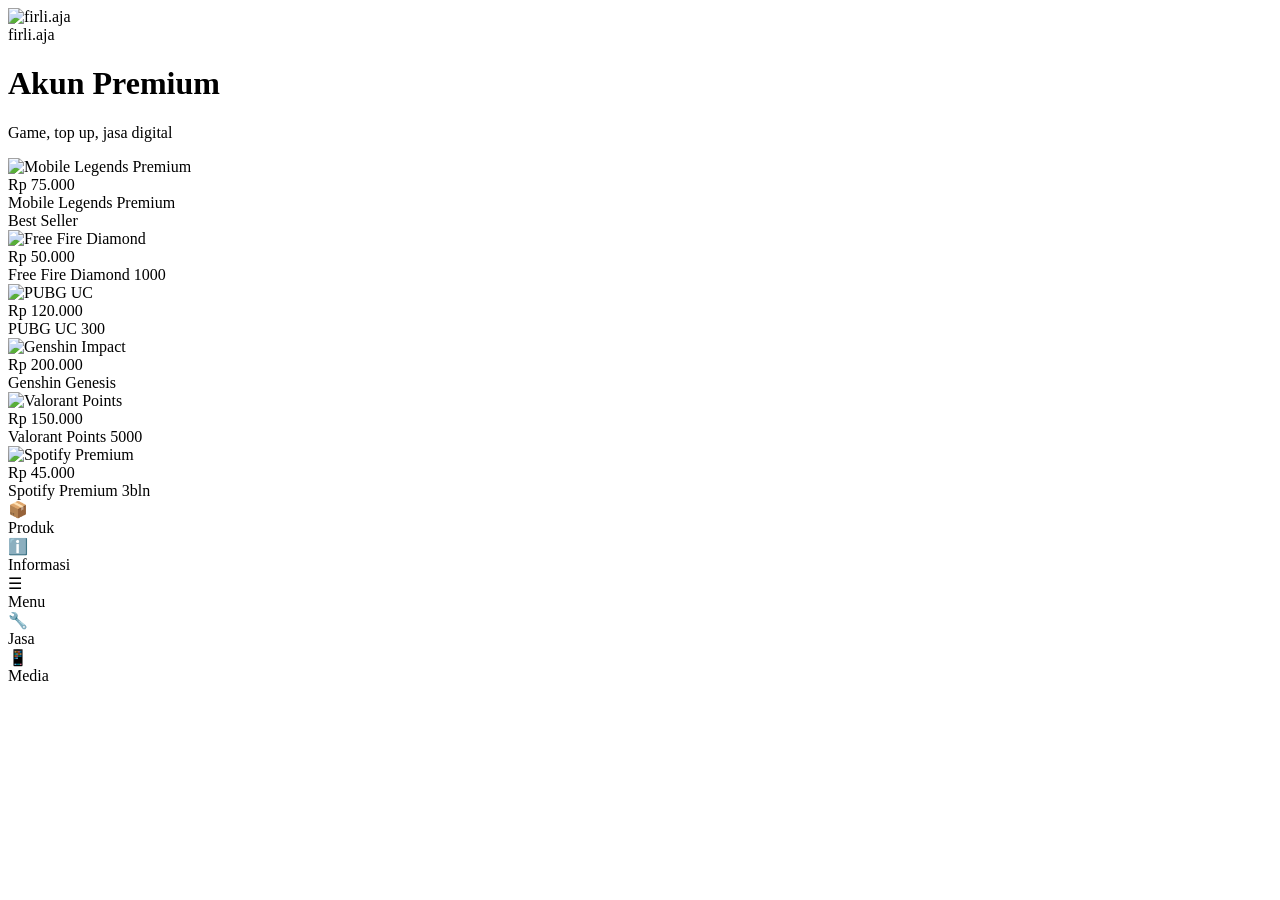
==== index.html @ 156f0d94 "Create index.html" ====
<!DOCTYPE html>
<html lang="id">
<head>
    <meta charset="UTF-8">
    <meta name="viewport" content="width=device-width, initial-scale=1.0">
    <title>firli.aja - Jual Akun Premium</title>
    <meta name="description" content="Jual akun premium, top up game, dan jasa digital terpercaya">
    <link rel="preconnect" href="https://fonts.googleapis.com">
    <link rel="preconnect" href="https://fonts.gstatic.com" crossorigin>
    <link href="https://fonts.googleapis.com/css2?family=Inter:wght@300;400;500;600&display=swap" rel="stylesheet">
    <link rel="stylesheet" href="css/style.css">
</head>
<body>
    <header class="header">
        <div class="header-container">
            <div class="logo">
                <img src="LINK_LOGO_DISINI" alt="firli.aja" class="logo-img">
            </div>
            <div class="site-name">firli.aja</div>
        </div>
    </header>

    <main class="main-content">
        <div class="hero">
            <h1 class="hero-title">Akun Premium</h1>
            <p class="hero-subtitle">Game, top up, jasa digital</p>
        </div>

        <div class="products-grid">
            <div class="product-card">
                <div class="product-image">
                    <img src="LINK_GAMBAR_MOBILE_LEGENDS_DISINI" alt="Mobile Legends Premium">
                </div>
                <div class="product-info">
                    <div class="product-price">Rp 75.000</div>
                    <div class="product-name">Mobile Legends Premium</div>
                </div>
            </div>

            <div class="product-card bestseller">
                <div class="product-badge">Best Seller</div>
                <div class="product-image">
                    <img src="LINK_GAMBAR_FF_DISINI" alt="Free Fire Diamond">
                </div>
                <div class="product-info">
                    <div class="product-price">Rp 50.000</div>
                    <div class="product-name">Free Fire Diamond 1000</div>
                </div>
            </div>

            <div class="product-card">
                <div class="product-image">
                    <img src="LINK_GAMBAR_PUBG_DISINI" alt="PUBG UC">
                </div>
                <div class="product-info">
                    <div class="product-price">Rp 120.000</div>
                    <div class="product-name">PUBG UC 300</div>
                </div>
            </div>

            <div class="product-card">
                <div class="product-image">
                    <img src="LINK_GAMBAR_GENSIN_DISINI" alt="Genshin Impact">
                </div>
                <div class="product-info">
                    <div class="product-price">Rp 200.000</div>
                    <div class="product-name">Genshin Genesis</div>
                </div>
            </div>

            <div class="product-card">
                <div class="product-image">
                    <img src="LINK_GAMBAR_VALORANT_DISINI" alt="Valorant Points">
                </div>
                <div class="product-info">
                    <div class="product-price">Rp 150.000</div>
                    <div class="product-name">Valorant Points 5000</div>
                </div>
            </div>

            <div class="product-card">
                <div class="product-image">
                    <img src="LINK_GAMBAR_SPOTIFY_DISINI" alt="Spotify Premium">
                </div>
                <div class="product-info">
                    <div class="product-price">Rp 45.000</div>
                    <div class="product-name">Spotify Premium 3bln</div>
                </div>
            </div>
        </div>
    </main>

    <nav class="navbar">
        <div class="nav-item active" data-page="index">
            <div class="nav-icon">📦</div>
            <span>Produk</span>
        </div>
        <div class="nav-item" data-page="informasi">
            <div class="nav-icon">ℹ️</div>
            <span>Informasi</span>
        </div>
        <div class="nav-item" data-page="menu">
            <div class="nav-icon">☰</div>
            <span>Menu</span>
        </div>
        <div class="nav-item" data-page="jasa">
            <div class="nav-icon">🔧</div>
            <span>Jasa</span>
        </div>
        <div class="nav-item" data-page="media">
            <div class="nav-icon">📱</div>
            <span>Media</span>
        </div>
    </nav>

    <script src="js/script.js"></script>
</body>
</html>
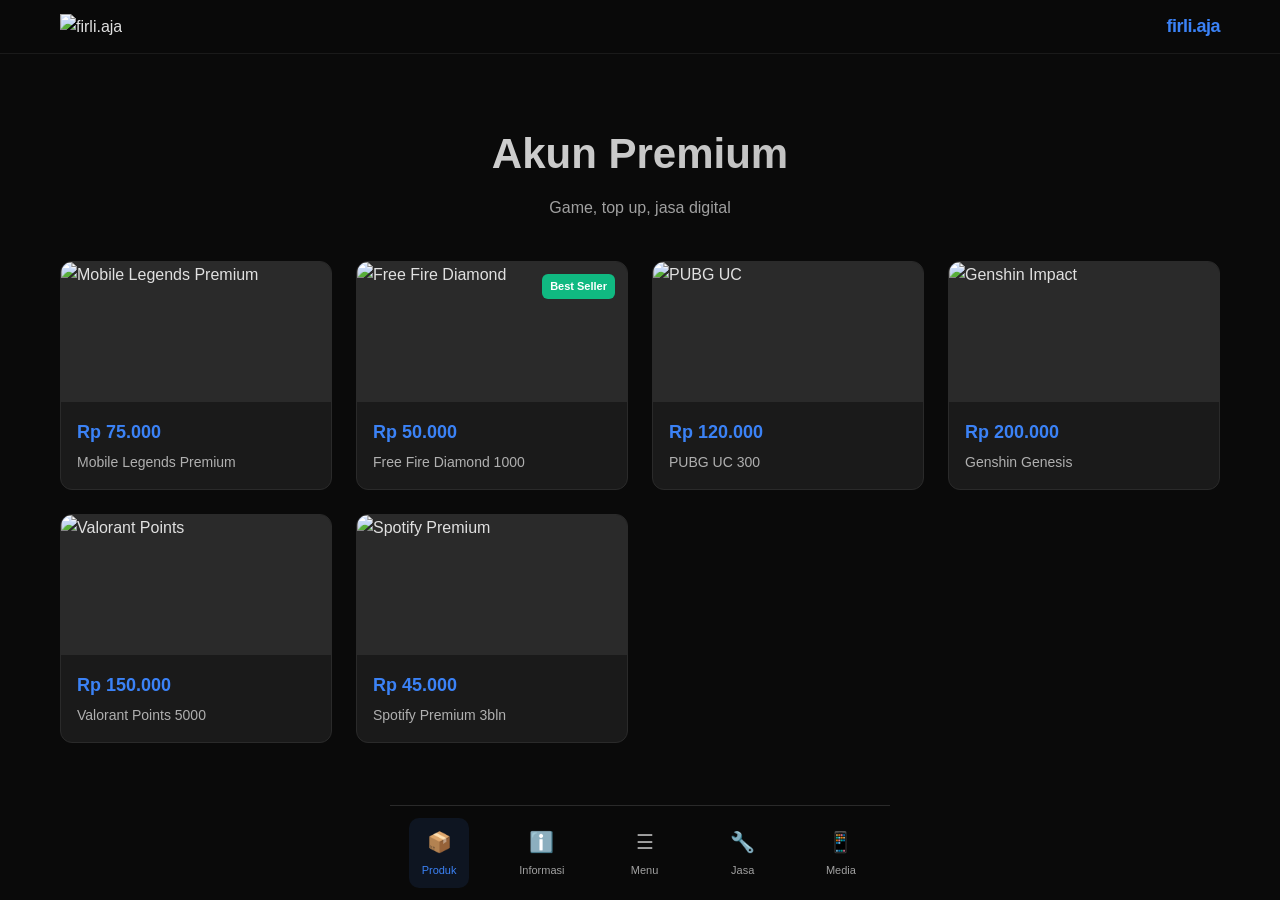
==== commit 7d742b55: "Update index.html" ====
--- a/index.html
+++ b/index.html
@@ -3,7 +3,7 @@
 <head>
     <meta charset="UTF-8">
     <meta name="viewport" content="width=device-width, initial-scale=1.0">
-    <title>firli.aja - Jual Akun Premium</title>
+    <title>firli.aja - Akun Premium</title>
     <meta name="description" content="Jual akun premium, top up game, dan jasa digital terpercaya">
     <link rel="preconnect" href="https://fonts.googleapis.com">
     <link rel="preconnect" href="https://fonts.gstatic.com" crossorigin>
--- a/css/style.css
+++ b/css/style.css
@@ -0,0 +1,417 @@
+* {
+    margin: 0;
+    padding: 0;
+    box-sizing: border-box;
+}
+
+body {
+    font-family: 'Inter', sans-serif;
+    background: #0a0a0a;
+    color: #e0e0e0;
+    line-height: 1.6;
+    overflow-x: hidden;
+    scroll-behavior: smooth;
+}
+
+.header {
+    position: fixed;
+    top: 0;
+    left: 0;
+    right: 0;
+    background: rgba(10, 10, 10, 0.95);
+    backdrop-filter: blur(10px);
+    z-index: 1000;
+    padding: 12px 0;
+    border-bottom: 1px solid #1a1a1a;
+}
+
+.header-container {
+    max-width: 1200px;
+    margin: 0 auto;
+    padding: 0 20px;
+    display: flex;
+    align-items: center;
+    justify-content: space-between;
+}
+
+.logo-img {
+    height: 32px;
+    width: auto;
+}
+
+.site-name {
+    font-size: 18px;
+    font-weight: 600;
+    color: #3b82f6;
+    letter-spacing: -0.5px;
+}
+
+.main-content {
+    margin-top: 80px;
+    padding-bottom: 100px;
+    min-height: calc(100vh - 180px);
+}
+
+.hero, .page-header {
+    text-align: center;
+    padding: 40px 20px;
+}
+
+.hero-title, .page-header h1 {
+    font-size: clamp(28px, 5vw, 42px);
+    font-weight: 600;
+    margin-bottom: 8px;
+    background: linear-gradient(135deg, #e0e0e0 0%, #b0b0b0 100%);
+    -webkit-background-clip: text;
+    -webkit-text-fill-color: transparent;
+    background-clip: text;
+}
+
+.hero-subtitle, .page-subtitle {
+    font-size: 16px;
+    color: #a0a0a0;
+    font-weight: 400;
+}
+
+/* Products Grid */
+.products-grid {
+    max-width: 1200px;
+    margin: 0 auto;
+    padding: 0 20px;
+    display: grid;
+    grid-template-columns: repeat(auto-fit, minmax(160px, 1fr));
+    gap: 20px;
+}
+
+.product-card {
+    position: relative;
+    background: #1a1a1a;
+    border-radius: 12px;
+    overflow: hidden;
+    transition: all 0.2s ease;
+    cursor: pointer;
+    border: 1px solid #2a2a2a;
+}
+
+.product-card:hover {
+    transform: translateY(-4px);
+    border-color: #3b82f6;
+    box-shadow: 0 12px 32px rgba(59, 130, 246, 0.15);
+}
+
+.product-image {
+    height: 140px;
+    overflow: hidden;
+    background: #2a2a2a;
+}
+
+.product-image img {
+    width: 100%;
+    height: 100%;
+    object-fit: cover;
+}
+
+.product-info {
+    padding: 16px;
+}
+
+.product-price {
+    font-size: 18px;
+    font-weight: 600;
+    color: #3b82f6;
+    margin-bottom: 4px;
+}
+
+.product-name {
+    font-size: 14px;
+    color: #b0b0b0;
+    font-weight: 500;
+}
+
+.product-badge {
+    position: absolute;
+    top: 12px;
+    right: 12px;
+    background: #10b981;
+    color: white;
+    padding: 4px 8px;
+    font-size: 11px;
+    font-weight: 600;
+    border-radius: 6px;
+}
+
+/* Info Section */
+.info-section {
+    max-width: 800px;
+    margin: 0 auto;
+    padding: 0 20px;
+    display: grid;
+    gap: 24px;
+}
+
+.info-card {
+    background: #1a1a1a;
+    padding: 24px;
+    border-radius: 12px;
+    border: 1px solid #2a2a2a;
+}
+
+.info-card h3 {
+    font-size: 18px;
+    font-weight: 600;
+    margin-bottom: 16px;
+    color: #e0e0e0;
+}
+
+.info-card ul, .info-card ol {
+    list-style: none;
+}
+
+.info-card li {
+    padding: 8px 0;
+    color: #b0b0b0;
+    position: relative;
+    padding-left: 20px;
+}
+
+.info-card li:before {
+    content: '•';
+    color: #3b82f6;
+    font-weight: bold;
+    position: absolute;
+    left: 0;
+}
+
+.payment-methods {
+    display: flex;
+    flex-wrap: wrap;
+    gap: 12px;
+}
+
+.payment-item {
+    background: #2a2a2a;
+    padding: 8px 16px;
+    border-radius: 20px;
+    font-size: 13px;
+    font-weight: 500;
+}
+
+/* Menu Grid */
+.menu-grid {
+    max-width: 600px;
+    margin: 0 auto;
+    padding: 0 20px;
+    display: grid;
+    grid-template-columns: repeat(auto-fit, minmax(140px, 1fr));
+    gap: 16px;
+}
+
+.menu-card {
+    display: flex;
+    flex-direction: column;
+    align-items: center;
+    padding: 24px 16px;
+    background: #1a1a1a;
+    border-radius: 12px;
+    text-decoration: none;
+    color: inherit;
+    border: 1px solid #2a2a2a;
+    transition: all 0.2s ease;
+    text-align: center;
+}
+
+.menu-card:hover {
+    border-color: #3b82f6;
+    background: #1f1f1f;
+    transform: translateY(-2px);
+}
+
+.menu-icon {
+    font-size: 32px;
+    margin-bottom: 12px;
+}
+
+.menu-title {
+    font-size: 14px;
+    font-weight: 500;
+    color: #e0e0e0;
+}
+
+/* Services Grid */
+.services-grid {
+    max-width: 800px;
+    margin: 0 auto;
+    padding: 0 20px;
+    display: grid;
+    grid-template-columns: repeat(auto-fit, minmax(160px, 1fr));
+    gap: 20px;
+}
+
+.service-card {
+    background: #1a1a1a;
+    padding: 24px 16px;
+    border-radius: 12px;
+    text-align: center;
+    border: 1px solid #2a2a2a;
+    transition: all 0.2s ease;
+}
+
+.service-card:hover {
+    border-color: #3b82f6;
+    transform: translateY(-4px);
+}
+
+.service-icon {
+    font-size: 28px;
+    margin-bottom: 12px;
+}
+
+.service-title {
+    font-size: 16px;
+    font-weight: 600;
+    margin-bottom: 8px;
+    color: #e0e0e0;
+}
+
+.service-price {
+    font-size: 15px;
+    font-weight: 600;
+    color: #3b82f6;
+    margin-bottom: 4px;
+}
+
+.service-desc {
+    font-size: 13px;
+    color: #a0a0a0;
+}
+
+/* Social Media */
+.social-grid {
+    max-width: 500px;
+    margin: 0 auto;
+    padding: 0 20px;
+    display: grid;
+    grid-template-columns: repeat(auto-fit, minmax(280px, 1fr));
+    gap: 16px;
+}
+
+.social-card {
+    display: flex;
+    align-items: center;
+    gap: 16px;
+    padding: 20px;
+    background: #1a1a1a;
+    border-radius: 12px;
+    text-decoration: none;
+    color: inherit;
+    border: 1px solid #2a2a2a;
+    transition: all 0.2s ease;
+}
+
+.social-card:hover {
+    border-color: #3b82f6;
+    background: #1f1f1f;
+    transform: translateX(4px);
+}
+
+.social-icon {
+    font-size: 24px;
+}
+
+.social-info h3 {
+    font-size: 16px;
+    font-weight: 600;
+    margin-bottom: 4px;
+}
+
+.social-info p {
+    font-size: 13px;
+    color: #a0a0a0;
+}
+
+/* Navbar */
+.navbar {
+    position: fixed;
+    bottom: 0;
+    left: 0;
+    right: 0;
+    background: rgba(10, 10, 10, 0.98);
+    backdrop-filter: blur(20px);
+    border-top: 1px solid #2a2a2a;
+    z-index: 1000;
+    padding: 12px 0;
+}
+
+.navbar {
+    display: flex;
+    justify-content: space-around;
+    max-width: 500px;
+    margin: 0 auto;
+}
+
+.nav-item {
+    display: flex;
+    flex-direction: column;
+    align-items: center;
+    gap: 4px;
+    padding: 8px 12px;
+    color: #a0a0a0;
+    font-size: 11px;
+    font-weight: 500;
+    cursor: pointer;
+    transition: all 0.2s ease;
+    border-radius: 10px;
+    min-width: 60px;
+}
+
+.nav-item.active {
+    color: #3b82f6;
+    background: rgba(59, 130, 246, 0.1);
+}
+
+.nav-item:hover {
+    color: #60a5fa;
+    background: rgba(96, 165, 250, 0.08);
+}
+
+.nav-icon {
+    font-size: 20px;
+}
+
+/* Responsive */
+@media (max-width: 768px) {
+    .products-grid {
+        grid-template-columns: repeat(2, 1fr);
+        gap: 16px;
+    }
+    
+    .services-grid {
+        grid-template-columns: repeat(2, 1fr);
+    }
+}
+
+@media (min-width: 769px) {
+    .products-grid {
+        grid-template-columns: repeat(3, 1fr);
+        gap: 24px;
+    }
+    
+    .services-grid {
+        grid-template-columns: repeat(2, 1fr);
+    }
+}
+
+@media (min-width: 1024px) {
+    .products-grid {
+        grid-template-columns: repeat(4, 1fr);
+    }
+    
+    .services-grid {
+        grid-template-columns: repeat(4, 1fr);
+    }
+}
+
+/* Smooth transitions */
+* {
+    transition: color 0.2s ease, background-color 0.2s ease;
+}
